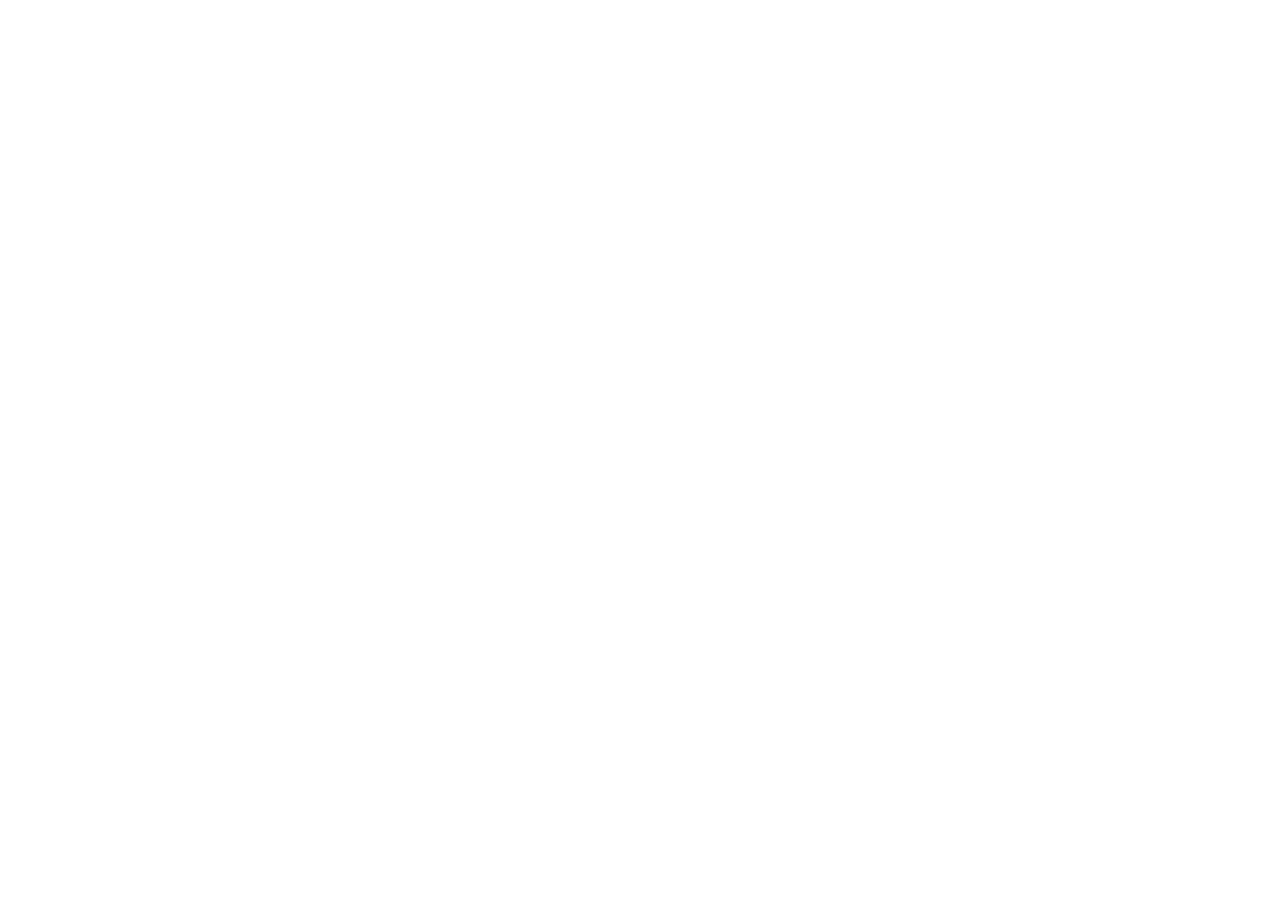
==== zettai/index.html @ cc51c37c "commit rewritten site" ====
<!doctype html>
<html lang="">
  <head>
    <meta charset="utf-8">
    <meta http-equiv="X-UA-Compatible" content="IE=edge">
    <meta name="description" content="">
    <meta name="viewport" content="width=device-width, initial-scale=1">
    <title>Webpack App</title>

    <!-- Disable tap highlight on IE -->
    <meta name="msapplication-tap-highlight" content="no">

    <!-- Web Application Manifest -->
    <link rel="manifest" href="manifest.json">

    <!-- Add to homescreen for Chrome on Android -->
    <meta name="mobile-web-app-capable" content="yes">
    <meta name="application-name" content="Web Starter Kit">
    <link rel="icon" sizes="192x192" href="images/touch/chrome-touch-icon-192x192.png">

    <!-- Add to homescreen for Safari on iOS -->
    <meta name="apple-mobile-web-app-capable" content="yes">
    <meta name="apple-mobile-web-app-status-bar-style" content="black">
    <meta name="apple-mobile-web-app-title" content="Web Starter Kit">
    <link rel="apple-touch-icon" href="images/touch/apple-touch-icon.png">

    <!-- Tile icon for Win8 (144x144 + tile color) -->
    <meta name="msapplication-TileImage" content="images/touch/ms-touch-icon-144x144-precomposed.png">
    <meta name="msapplication-TileColor" content="#2F3BA2">

    <!-- Color the status bar on mobile devices -->
    <meta name="theme-color" content="#2F3BA2">

    <!-- SEO: If your mobile URL is different from the desktop URL, add a canonical link to the desktop page https://developers.google.com/webmasters/smartphone-sites/feature-phones -->
    <!--
    <link rel="canonical" href="http://www.example.com/">
    -->

    

    

    

    <style>


      #territory {
        position: absolute;
      }


      html, body {
        font-family: 'Roboto', 'Helvetica', sans-serif;
        margin: 0;
        padding: 0;
        width: 100%;
        height: 100%;

      }
      #wheel {
        display: block;
        position: fixed;
        margin: auto;
        top: 100%;
        transform: translateY(-60%);
        height: 300%;
        width: 100%;

      }

      svg {
        display: none !important;
      }
    </style>

  </head>
  <body>


<svg id="wheel" xmlns="http://www.w3.org/2000/svg" preserveAspectRatio="xMidYMid meet" viewBox="0 0 1000 1000">
  <circle cx="500" cy="500" r="500" />
  <path id="pinwheel" d="M447.73633 2.7382812A500 500 0 0 0 345.49219 24.472656L500 500 447.73633 2.7382812zM500 500L654.50781 24.472656A500 500 0 0 0 552.26367 2.7382812L500 500zm0 0l334.56445-371.57227A500 500 0 0 0 750 66.988281L500 500zm0 0l456.77344-203.36914a500 500 0 0 0-52.26563-90.52344L500 500zm0 0h500a500 500 0 0 0-10.92578-103.95508L500 500zm0 0l456.77344 203.36914a500 500 0 0 0 32.30078-99.41406L500 500zm0 0l334.56445 371.57227a500 500 0 0 0 69.94336-77.67969L500 500zm0 0l154.50781 475.5293A500 500 0 0 0 750 933.01367L500 500zm0 0l-52.26367 497.26172a500 500 0 0 0 104.52734 0L500 500zm0 0L250 933.01367a500 500 0 0 0 95.49219 42.51563L500 500zm0 0L95.492188 793.89258a500 500 0 0 0 69.943362 77.67969L500 500zm0 0L10.925781 603.95508a500 500 0 0 0 32.300781 99.41406L500 500zm0 0L10.925781 396.04492A500 500 0 0 0 0 500h500zm0 0L95.492188 206.10742a500 500 0 0 0-52.265626 90.52539L500 500zm0 0L250 66.988281a500 500 0 0 0-84.56445 61.439449L500 500z"
    fill="#fff" />
</svg>







    

    

    

    

    
    <script src="../Projects/Web/Personal/build/common.js"></script>
    
    <script src="../Projects/Web/Personal/build/zettai.js"></script>
    


    

    <!-- Google Analytics: change UA-XXXXX-X to be your site's ID -->

    
    <!-- Some parts cannibalized from Web Starter Kit. -->
  </body>
</html>
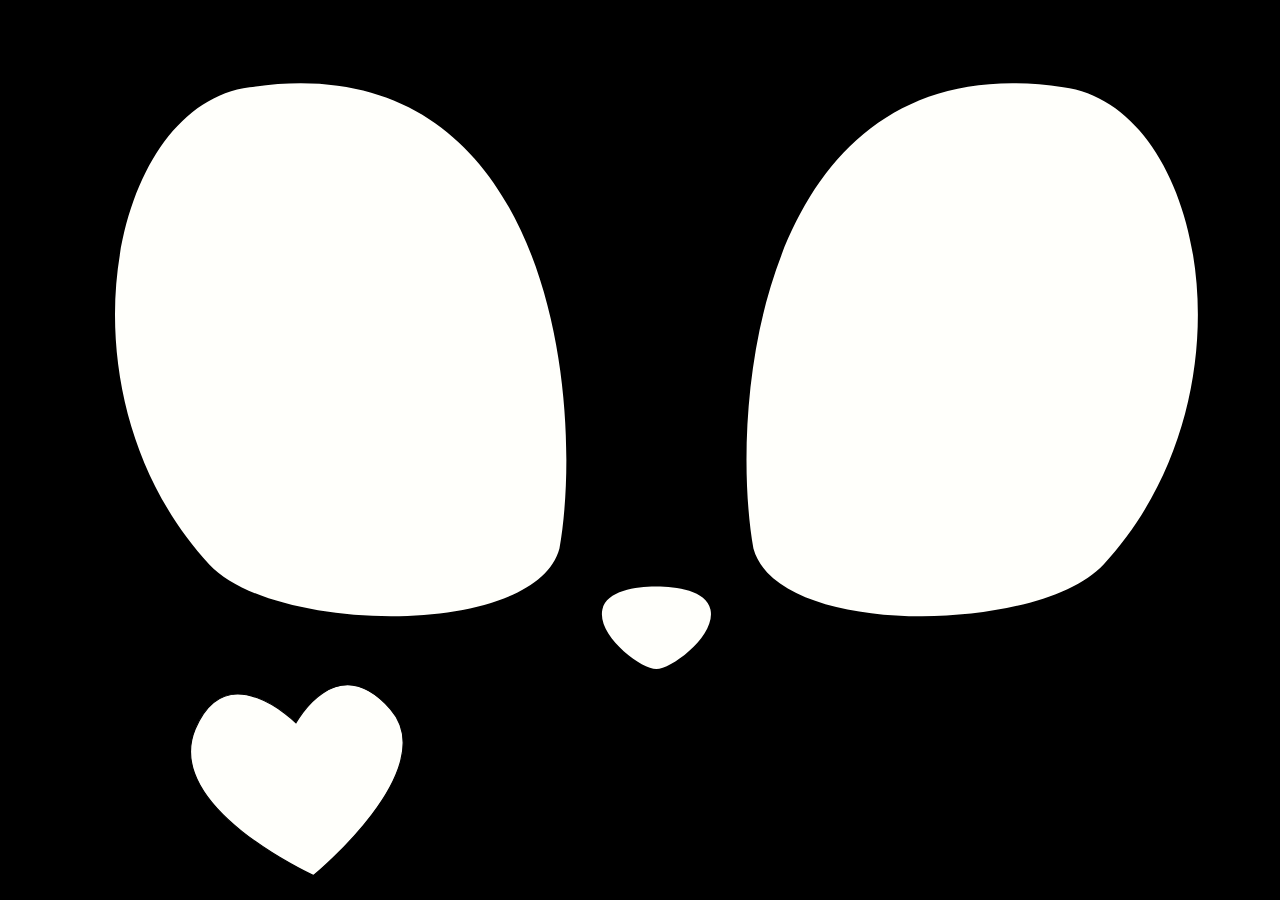
==== commit 9b27d507: "update build" ====
--- a/zettai/index.html
+++ b/zettai/index.html
@@ -57,20 +57,22 @@
         width: 100%;
         height: 100%;
 
+        background-color: black;
+        overflow: hidden;
       }
       #wheel {
-        display: block;
+        display: none;
         position: fixed;
         margin: auto;
         top: 100%;
         transform: translateY(-60%);
         height: 300%;
-        width: 100%;
-
       }
-
-      svg {
-        display: none !important;
+      #kenny {
+        display: block;
+        position: relative;
+        margin: auto;
+        height: 100%;
       }
     </style>
 
@@ -84,6 +86,13 @@
     fill="#fff" />
 </svg>
 
+<svg id="kenny" mlns="http://www.w3.org/2000/svg" viewBox="0 0 800 600">
+  <g fill="#fffffb" fill-rule="evenodd">
+    <path d="M475.618 365.693c-16.476-92.896 2.207-338.355 206.53-307.495 95.123 12.34 130.494 205.998 26.914 318.076-42.735 46.24-217.166 49.298-233.444-10.58zM374.922 406.294c-3.786 17.478 25.85 39.754 36.024 39.754s39.937-22.305 36.024-39.754c-2.902-12.944-23.59-15.353-36.757-15.255-12.715.093-32.58 2.73-35.29 15.254z"/>
+    <path stroke="#000" stroke-width=".782" d="M233.643 472.75c-36.2-41.006-62.996 9.14-62.996 9.14s-46.216-46.044-67.265 4.366c-21.624 51.79 78.96 97.44 78.96 97.44s86.644-70.912 51.3-110.946z"/>
+    <path d="M346.294 365.693c16.476-92.896-2.207-338.355-206.53-307.495C44.643 70.538 9.27 264.196 112.852 376.274c42.735 46.24 217.166 49.298 233.444-10.58z"/>
+  </g>
+</svg>
 
 
 
@@ -99,9 +108,9 @@
     
 
     
-    <script src="../Projects/Web/Personal/build/common.js"></script>
+    <script src="/common.js"></script>
     
-    <script src="../Projects/Web/Personal/build/zettai.js"></script>
+    <script src="/zettai.js"></script>
     
 
 
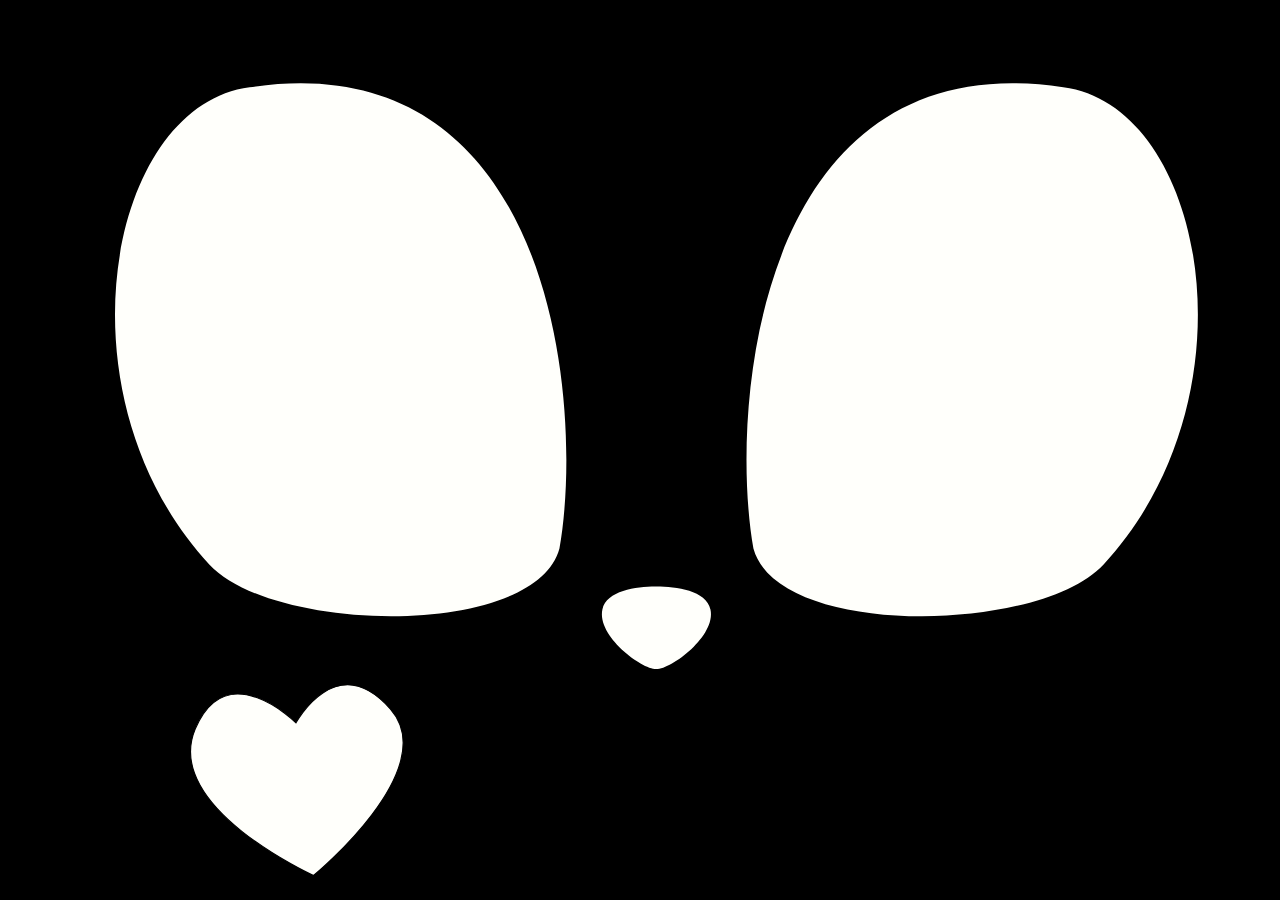
==== commit 487e3653: "fix animation stutter" ====
--- a/zettai/index.html
+++ b/zettai/index.html
@@ -86,10 +86,11 @@
     fill="#fff" />
 </svg>
 
-<svg id="kenny" mlns="http://www.w3.org/2000/svg" viewBox="0 0 800 600">
-  <g fill="#fffffb" fill-rule="evenodd">
-    <path d="M475.618 365.693c-16.476-92.896 2.207-338.355 206.53-307.495 95.123 12.34 130.494 205.998 26.914 318.076-42.735 46.24-217.166 49.298-233.444-10.58zM374.922 406.294c-3.786 17.478 25.85 39.754 36.024 39.754s39.937-22.305 36.024-39.754c-2.902-12.944-23.59-15.353-36.757-15.255-12.715.093-32.58 2.73-35.29 15.254z"/>
-    <path stroke="#000" stroke-width=".782" d="M233.643 472.75c-36.2-41.006-62.996 9.14-62.996 9.14s-46.216-46.044-67.265 4.366c-21.624 51.79 78.96 97.44 78.96 97.44s86.644-70.912 51.3-110.946z"/>
+<svg id="kenny" xmlns="http://www.w3.org/2000/svg" viewBox="0 0 800 600">
+  <g id="face" fill="#fffffb" fill-rule="evenodd">
+    <path d="M475.618 365.693c-16.476-92.896 2.207-338.355 206.53-307.495 95.123 12.34 130.494 205.998 26.914 318.076-42.735 46.24-217.166 49.298-233.444-10.58z"/>
+    <path d="M374.922 406.294c-3.786 17.478 25.85 39.754 36.024 39.754s39.937-22.305 36.024-39.754c-2.902-12.944-23.59-15.353-36.757-15.255-12.715.093-32.58 2.73-35.29 15.254z"/>
+    <path d="M233.643 472.75c-36.2-41.006-62.996 9.14-62.996 9.14s-46.216-46.044-67.265 4.366c-21.624 51.79 78.96 97.44 78.96 97.44s86.644-70.912 51.3-110.946z" stroke="#000" stroke-width=".782"/>
     <path d="M346.294 365.693c16.476-92.896-2.207-338.355-206.53-307.495C44.643 70.538 9.27 264.196 112.852 376.274c42.735 46.24 217.166 49.298 233.444-10.58z"/>
   </g>
 </svg>
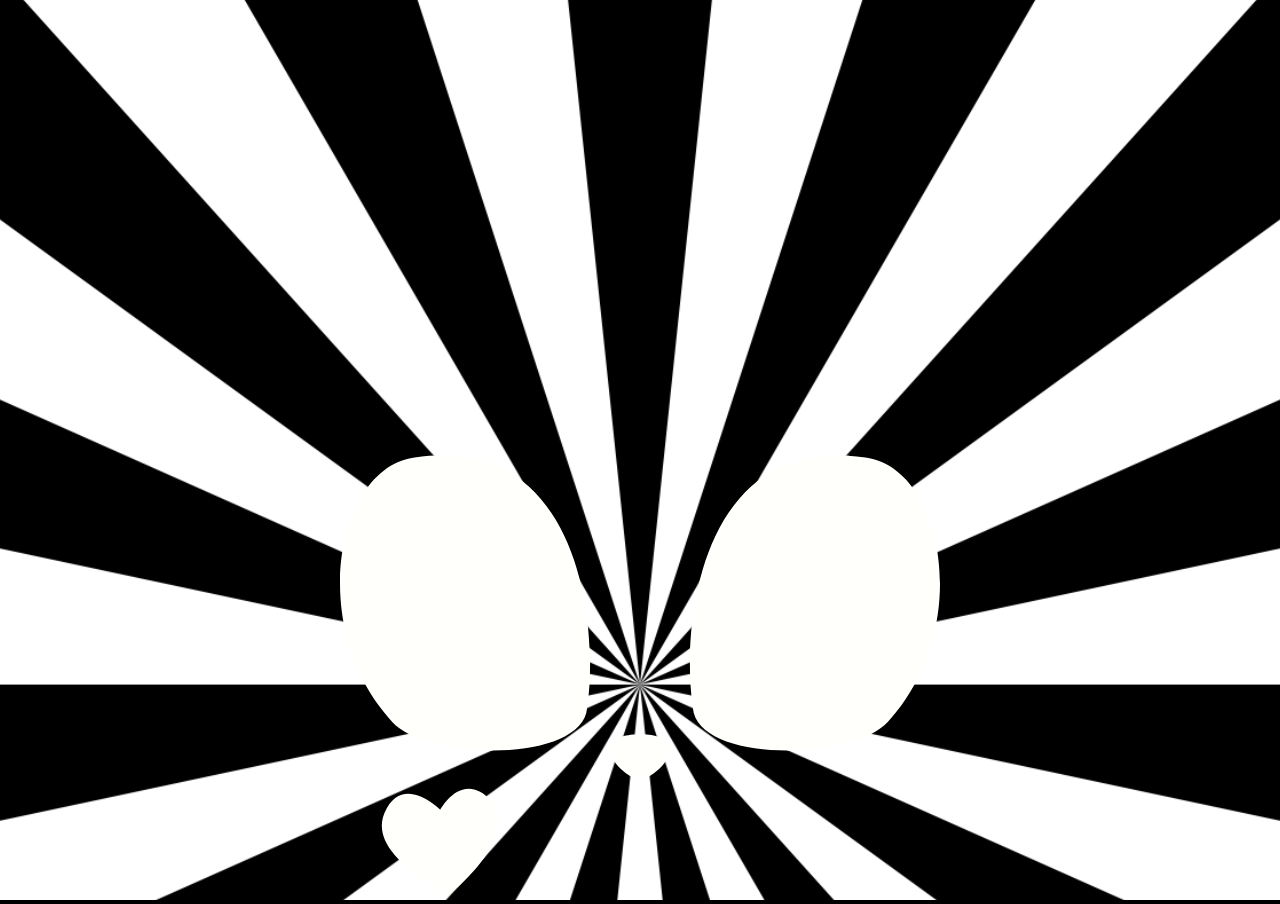
==== commit 3a444a4e: "adding three.js" ====
--- a/zettai/index.html
+++ b/zettai/index.html
@@ -5,24 +5,24 @@
     <meta http-equiv="X-UA-Compatible" content="IE=edge">
     <meta name="description" content="">
     <meta name="viewport" content="width=device-width, initial-scale=1">
-    <title>Webpack App</title>
+    <title>❤</title>
 
     <!-- Disable tap highlight on IE -->
     <meta name="msapplication-tap-highlight" content="no">
 
     <!-- Web Application Manifest -->
-    <link rel="manifest" href="manifest.json">
+    <!--<link rel="manifest" href="manifest.json">
 
     <!-- Add to homescreen for Chrome on Android -->
     <meta name="mobile-web-app-capable" content="yes">
     <meta name="application-name" content="Web Starter Kit">
-    <link rel="icon" sizes="192x192" href="images/touch/chrome-touch-icon-192x192.png">
+    <!--<link rel="icon" sizes="192x192" href="images/touch/chrome-touch-icon-192x192.png">
 
     <!-- Add to homescreen for Safari on iOS -->
     <meta name="apple-mobile-web-app-capable" content="yes">
     <meta name="apple-mobile-web-app-status-bar-style" content="black">
     <meta name="apple-mobile-web-app-title" content="Web Starter Kit">
-    <link rel="apple-touch-icon" href="images/touch/apple-touch-icon.png">
+    <!--<link rel="apple-touch-icon" href="images/touch/apple-touch-icon.png">
 
     <!-- Tile icon for Win8 (144x144 + tile color) -->
     <meta name="msapplication-TileImage" content="images/touch/ms-touch-icon-144x144-precomposed.png">
@@ -63,21 +63,32 @@
       #wheel {
         display: none;
         position: fixed;
-        margin: auto;
+        left: 0;
+        right: 0;
+        margin: 0 auto;
         top: 100%;
         transform: translateY(-60%);
-        height: 300%;
+        min-height: 300%;
+        width: 300%;
       }
       #kenny {
+        /* center bottom */
         display: block;
-        position: relative;
-        margin: auto;
-        height: 100%;
+        position: fixed;
+        bottom: 0;
+        left: 0;
+        right: 0;
+        margin: 0 auto;
+        overflow: visible;
+
+        /*size*/
+        height: 50%;
+        max-width: 100%;
       }
     </style>
 
   </head>
-  <body>
+  <body id="territory">
 
 
 <svg id="wheel" xmlns="http://www.w3.org/2000/svg" preserveAspectRatio="xMidYMid meet" viewBox="0 0 1000 1000">
@@ -88,10 +99,10 @@
 
 <svg id="kenny" xmlns="http://www.w3.org/2000/svg" viewBox="0 0 800 600">
   <g id="face" fill="#fffffb" fill-rule="evenodd">
-    <path d="M475.618 365.693c-16.476-92.896 2.207-338.355 206.53-307.495 95.123 12.34 130.494 205.998 26.914 318.076-42.735 46.24-217.166 49.298-233.444-10.58z"/>
-    <path d="M374.922 406.294c-3.786 17.478 25.85 39.754 36.024 39.754s39.937-22.305 36.024-39.754c-2.902-12.944-23.59-15.353-36.757-15.255-12.715.093-32.58 2.73-35.29 15.254z"/>
-    <path d="M233.643 472.75c-36.2-41.006-62.996 9.14-62.996 9.14s-46.216-46.044-67.265 4.366c-21.624 51.79 78.96 97.44 78.96 97.44s86.644-70.912 51.3-110.946z" stroke="#000" stroke-width=".782"/>
-    <path d="M346.294 365.693c16.476-92.896-2.207-338.355-206.53-307.495C44.643 70.538 9.27 264.196 112.852 376.274c42.735 46.24 217.166 49.298 233.444-10.58z"/>
+    <path d="M471.6565 350.8102c-18.2582-102.944 2.4453-374.9542 228.8683-340.7565 105.413 13.6762 144.6106 228.2807 29.8263 352.482-47.357 51.2424-240.656 54.6305-258.6944-11.7255z"/>
+    <path d="M360.0677 395.803c-4.1946 19.3682 28.6467 44.054 39.921 44.054 11.2744 0 44.257-24.717 39.921-44.054-3.2166-14.3445-26.1414-17.014-40.7336-16.9056-14.0894.1045-36.1022 3.0255-39.1082 16.9057z"/>
+    <path d="M203.5074 469.447c-40.116-45.4407-69.8108 10.1297-69.8108 10.1297s-51.215-51.0246-74.54 4.838c-23.963 57.3905 87.4995 107.9786 87.4995 107.9786s96.0176-78.5813 56.8515-122.9462z"/>
+    <path d="M328.3435 350.8102c18.2582-102.944-2.4453-374.9542-228.8683-340.7565C-5.9378 23.73-45.1354 238.3344 69.649 362.5357c47.357 51.2424 240.656 54.6305 258.6945-11.7255z"/>
   </g>
 </svg>
 
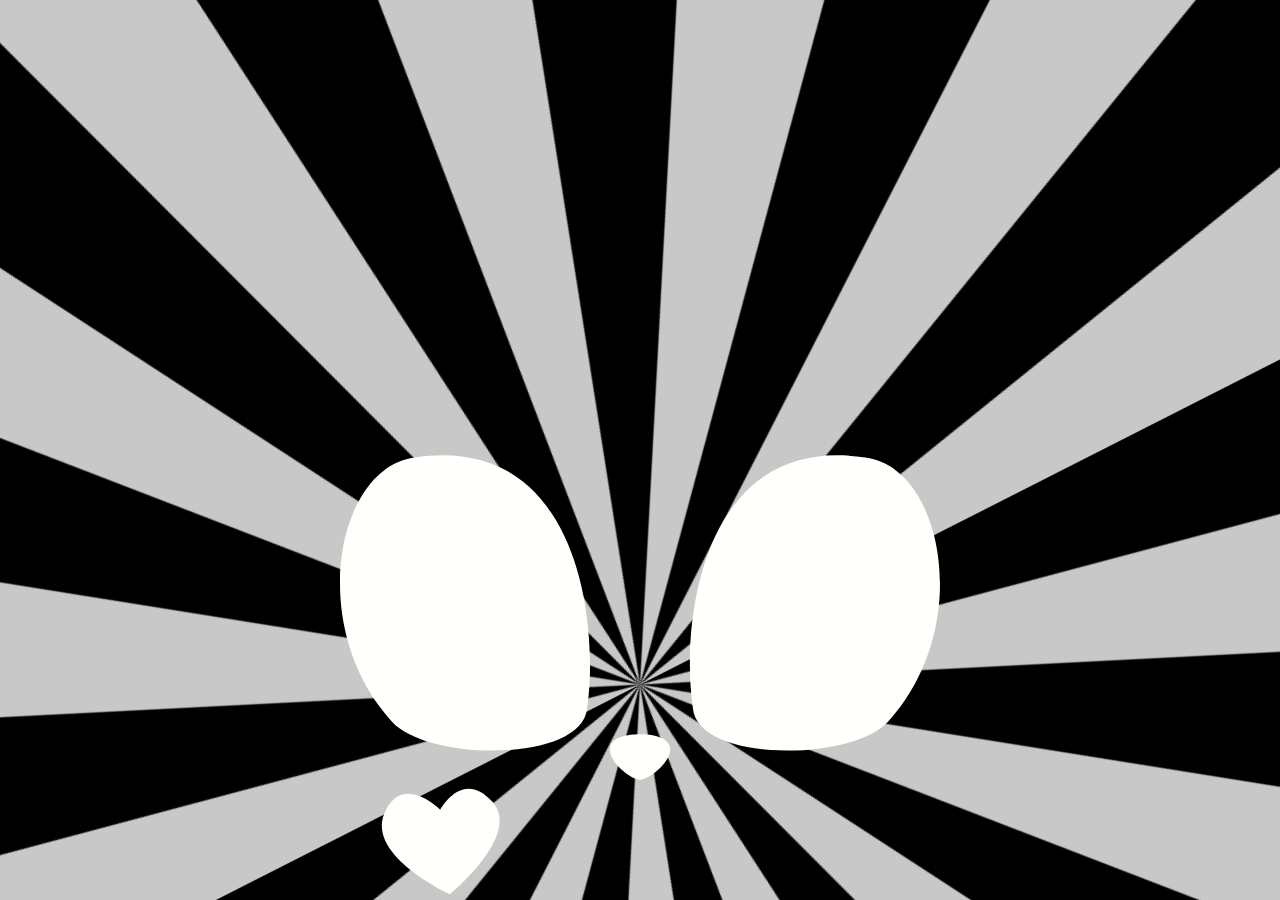
==== commit 5a289592: "animation" ====
--- a/zettai/index.html
+++ b/zettai/index.html
@@ -62,14 +62,23 @@
       }
       #wheel {
         display: none;
-        position: fixed;
+        /*position: fixed;
         left: 0;
         right: 0;
         margin: 0 auto;
         top: 100%;
         transform: translateY(-60%);
         min-height: 300%;
-        width: 300%;
+        width: 300%;*/
+      }
+      #curtain {
+        z-index: 2;
+        display: block;
+        position: fixed;
+        width: 100%;
+        height: 100%;
+        background-color: black;
+        opacity: 1;
       }
       #kenny {
         /* center bottom */
@@ -80,16 +89,22 @@
         right: 0;
         margin: 0 auto;
         overflow: visible;
+        z-index: 3;
 
         /*size*/
         height: 50%;
         max-width: 100%;
+      }
+      canvas {
+        z-index: 1;
+        position: fixed;
       }
     </style>
 
   </head>
   <body id="territory">
 
+<div id="curtain"></div>
 
 <svg id="wheel" xmlns="http://www.w3.org/2000/svg" preserveAspectRatio="xMidYMid meet" viewBox="0 0 1000 1000">
   <circle cx="500" cy="500" r="500" />
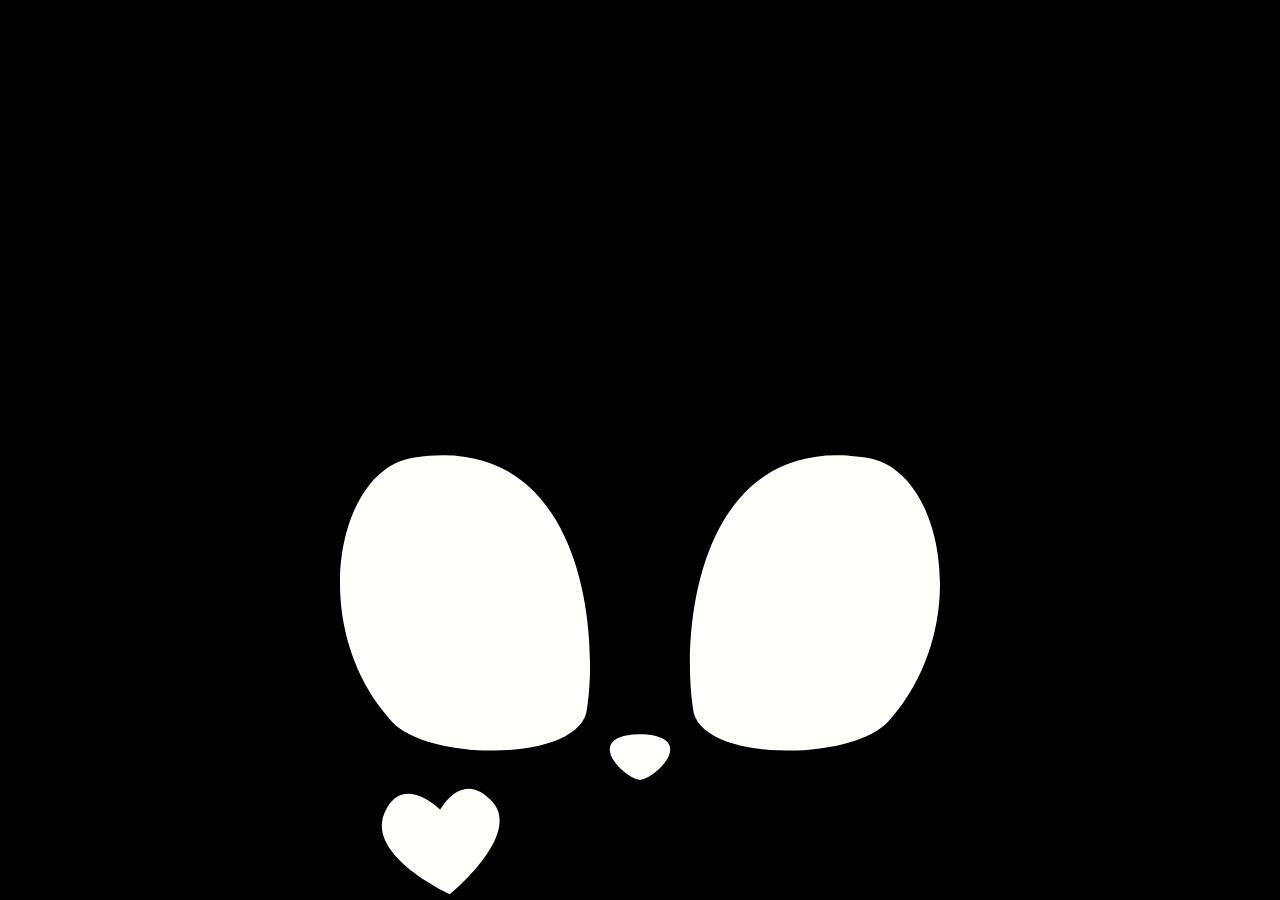
==== commit 94341a93: "start on click" ====
--- a/zettai/index.html
+++ b/zettai/index.html
@@ -143,8 +143,6 @@
 
     
 
-    <!-- Google Analytics: change UA-XXXXX-X to be your site's ID -->
-
     
     <!-- Some parts cannibalized from Web Starter Kit. -->
   </body>
